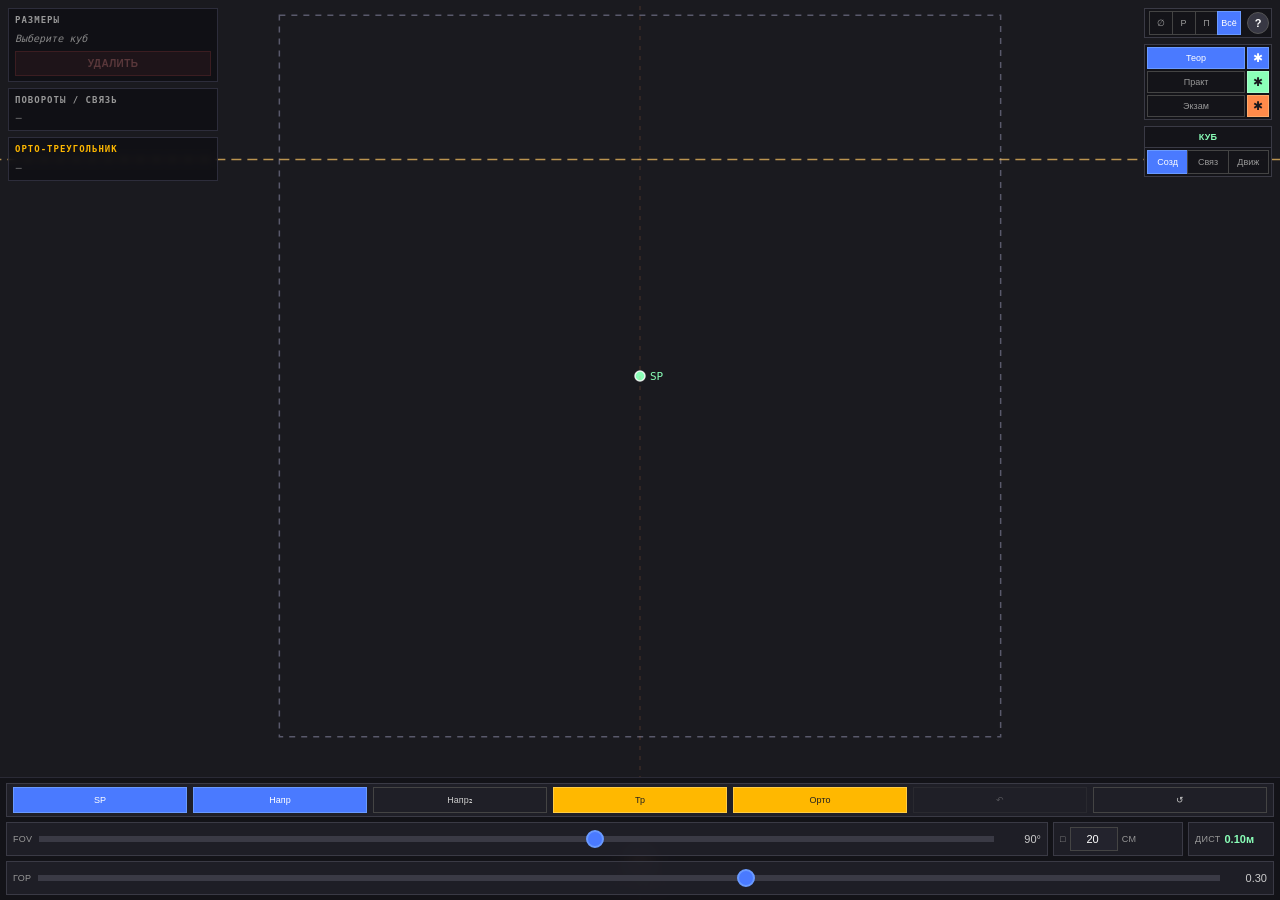
==== index.html @ d0c59bc8 "v2" ====
<!DOCTYPE html>
<html lang="ru">
<head>
<meta charset="utf-8">
<meta name="viewport" content="width=device-width, initial-scale=1, maximum-scale=1, user-scalable=no, viewport-fit=cover">
<title>Perspective Viewer</title>
<link rel="stylesheet" href="styles.css">
</head>
<body>
<canvas id="canvas"></canvas>

<div id="panels">
  <div class="panel" id="panelSize">
    <div class="panel-title"><span>Размеры</span></div>
    <div id="sizeRows"><div class="hint">Выберите куб</div></div>
    <button class="del-btn" id="deleteBtn" disabled>Удалить</button>
  </div>
  <div class="panel" id="panelRot">
    <div class="panel-title"><span>Повороты / Связь</span></div>
    <div id="rotRows"><div class="hint">—</div></div>
  </div>
  <div class="panel" id="panelOrtho" style="display:none">
    <div class="panel-title"><span style="color:#ffb800">Орто-треугольник</span></div>
    <div id="orthoRows"><div class="hint">—</div></div>
  </div>
  <div class="panel" id="panelSnap" style="display:none">
    <div class="panel-title"><span>Прилипание</span></div>
    <div class="snap-row">
      <span class="snap-lbl">Старт</span>
      <div class="snap-seg" data-target="snapStart">
        <button class="snap-btn active" data-val="points">Тчк</button>
        <button class="snap-btn" data-val="lines">Лин</button>
        <button class="snap-btn" data-val="none">—</button>
      </div>
    </div>
    <div class="snap-row">
      <span class="snap-lbl">Конец</span>
      <div class="snap-seg" data-target="snapEnd">
        <button class="snap-btn active" data-val="points">Тчк</button>
        <button class="snap-btn" data-val="lines">Лин</button>
        <button class="snap-btn" data-val="none">—</button>
      </div>
    </div>
  </div>
  <div class="panel" id="panelSegStyle" style="display:none">
    <div class="panel-title"><span>Вид отрезка</span></div>
    <div id="segStyleInfo" class="hint">Новые отрезки</div>
    <div class="snap-row">
      <span class="snap-lbl">Стиль</span>
      <div class="snap-seg" data-target="segStyle">
        <button class="snap-btn active" data-val="solid">Вид</button>
        <button class="snap-btn" data-val="dashed">Зад</button>
      </div>
    </div>
    <button class="del-btn" id="deleteSegBtn" disabled>Удалить отрезок</button>
  </div>
</div>

<div id="topRightControls">
  <div class="top-box" id="statsBox">
    <div class="tb-seg">
      <button class="tb-seg-btn" data-mode="none" title="Скрыть таблицы">∅</button>
      <button class="tb-seg-btn" data-mode="size" title="Только размеры">Р</button>
      <button class="tb-seg-btn" data-mode="rotation" title="Только повороты">П</button>
      <button class="tb-seg-btn active" data-mode="full" title="Всё">Всё</button>
    </div>
    <button class="help-circle" id="helpBtn" title="Справка">?</button>
  </div>
  <div class="top-box" id="modeBox">
    <div class="mode-col">
      <div class="mode-row">
        <button class="mode-btn active" data-mode="theory">Теор</button>
        <button class="vis-btn active" data-vis="theory" title="Видимость теории">✱</button>
      </div>
      <div class="mode-row">
        <button class="mode-btn" data-mode="practice">Практ</button>
        <button class="vis-btn active" data-vis="practice" title="Видимость практики">✱</button>
      </div>
      <div class="mode-row">
        <button class="mode-btn" data-mode="exam">Экзам</button>
        <button class="vis-btn active" data-vis="exam" title="Видимость экзамена">✱</button>
      </div>
    </div>
  </div>
  <div class="top-box" id="toolBox">
    <div class="tool-indicator" id="toolIndicator">Создание</div>
    <div class="tool-bottom">
      <div class="tb-seg" id="toolSegContainer"></div>
    </div>
  </div>
</div>

<div id="bottomBar">
  <div class="bb-row">
    <div class="bb-cell">
      <button class="bb-btn active" id="spBtn" title="Точка стояния">SP</button>
      <button class="bb-btn active" id="guidesBtn" title="Направляющие">Напр</button>
      <button class="bb-btn" id="guidesSecBtn" title="Напр. второстепенного">Напр₂</button>
      <button class="bb-btn ortho" id="triBtn" title="Треугольник VP">Тр</button>
      <button class="bb-btn ortho" id="orthoTableBtn" title="Орто-таблица">Орто</button>
      <button class="bb-btn reco" id="cubeRecoBtn" title="Распознать кубы" style="display:none">Куб</button>
      <button class="bb-btn raw" id="rawGraphBtn" title="Точки исходного графа" style="display:none">Точки</button>
      <button class="bb-btn simp" id="simpGraphBtn" title="Упрощённый граф" style="display:none">Упрощ</button>
      <button class="bb-btn" id="undoBtn" disabled title="Отменить">↶</button>
      <button class="bb-btn" id="clearBtn" title="Очистить">↺</button>
    </div>
  </div>
  <div class="bb-row">
    <div class="bb-cell" id="fovCell" style="flex: 2 1 0;">
      <span class="lbl">FOV</span>
      <input type="range" id="fovSlider" min="20" max="140" step="1" value="90">
      <span class="val" id="fovValue">90°</span>
    </div>
    <div class="bb-cell" style="flex: 0 0 130px;">
      <span class="lbl">□</span>
      <input type="number" class="size-input" id="sizeInput" value="20" min="1" max="200" step="1">
      <span class="lbl">см</span>
    </div>
    <div class="bb-cell" style="flex: 0 0 86px;">
      <span class="lbl">Дист</span>
      <span class="val dist-val" id="distValue" style="min-width:0">—</span>
    </div>
  </div>
  <div class="bb-row" id="horizonRow">
    <div class="bb-cell" id="horizonCell">
      <span class="lbl">Гор</span>
      <input type="range" id="horizonSlider" min="-150" max="150" step="1" value="0">
      <span class="val" id="horizonValue">0.00</span>
    </div>
  </div>
</div>

<div id="helpOverlay">
  <div class="help-box">
    <h2>Perspective Viewer</h2>
    <h3>Режимы</h3>
    <ul>
      <li><b>Теор</b> — 3D-кубы с полными подсказками. FOV, горизонт, SP — задаются вами.</li>
      <li><b>Практ</b> — отрезки, распознавание, отладка графа. FOV и горизонт скрыты.</li>
      <li><b>Экзам</b> — 3D-кубы без подсказок. FOV, горизонт, SP — задаются вами.</li>
    </ul>
    <h3>Кнопки видимости</h3>
    <p>Рядом с каждой вкладкой — кнопка <b>✱</b>. Она включает/выключает отображение элементов этой вкладки. Можно одновременно видеть кубы теории и кубы экзамена, или кубы и отрезки.</p>
    <button class="help-close" id="helpCloseBtn">Понятно</button>
  </div>
</div>

<script type="module" src="main.js"></script>
</body>
</html>
---- styles.css ----
* { margin: 0; padding: 0; box-sizing: border-box; border-radius: 0;
    user-select: none; -webkit-user-select: none; -webkit-touch-callout: none; }
html, body { width: 100%; height: 100%; overflow: hidden; background: #1a1a1f; }
body { font-family: -apple-system, BlinkMacSystemFont, 'Segoe UI', Roboto, sans-serif;
       color: #eee; touch-action: none; }
#canvas { display: block; position: fixed; inset: 0; touch-action: none; }
body.mode-create #canvas, body.mode-link #canvas, body.mode-segment #canvas, body.mode-erase #canvas { cursor: crosshair; }
body.mode-move #canvas { cursor: move; }

#panels { position: fixed; top: calc(8px + env(safe-area-inset-top)); left: 8px;
  width: 210px; max-height: calc(100vh - 200px); overflow-y: auto; overflow-x: hidden;
  display: flex; flex-direction: column; gap: 6px; z-index: 9; pointer-events: none; }
.panel { background: rgba(15,15,20,0.78); backdrop-filter: blur(4px); -webkit-backdrop-filter: blur(4px);
  border: 1px solid rgba(70,70,90,0.55); padding: 5px 6px;
  font-family: 'SF Mono', Menlo, Consolas, monospace; font-size: 10.5px; color: #d0d0d0;
  line-height: 1.5; pointer-events: auto; }
.panel-title { font-size: 9px; color: #999; text-transform: uppercase; letter-spacing: 1px;
  margin-bottom: 3px; display: flex; justify-content: space-between; gap: 6px; font-weight: 600; }
.sec-h { font-size: 9px; color: #8affb8; text-transform: uppercase; letter-spacing: 1px;
  margin-top: 5px; margin-bottom: 2px; font-weight: 600; }
.sec-h.link { color: #ff6ad5; } .sec-h.sec { color: #c0a0ff; } .sec-h.ortho { color: #ffb800; }
.hint { color: #888; font-style: italic; font-size: 10px; }
.row { padding: 3px 0; font-variant-numeric: tabular-nums; white-space: nowrap;
  display: flex; align-items: center; justify-content: space-between; gap: 4px; }
.row label { color: #999; flex: 0 0 16px; font-size: 9.5px; }
.row .val { flex: 0 0 40px; text-align: right; color: #ccc; font-variant-numeric: tabular-nums; font-size: 10px; }
#panelOrtho { font-size: 10px; }
#panelOrtho .row { padding: 1px 0; }
#panelOrtho .row label { flex: 0 0 40px; font-size: 9.5px; }
#panelOrtho .row .val { flex: 0 0 62px; font-size: 10px; }
#panelOrtho .row .val.good { color: #8affb8; } #panelOrtho .row .val.ok { color: #ffd888; }
#panelOrtho .row .val.bad { color: #ff5c5c; } #panelOrtho .row .val.none { color: #888; }
.row input[type=range] { -webkit-appearance: none; appearance: none; flex: 1 1 auto;
  min-width: 0; height: 20px; background: transparent; outline: none; margin: 0 4px;
  cursor: pointer; touch-action: auto; }
.row input[type=range]::-webkit-slider-runnable-track {
  height: 6px; background: #3a3a45; border-radius: 3px; }
.row input[type=range]::-webkit-slider-thumb { -webkit-appearance: none; appearance: none;
  width: 20px; height: 20px; border-radius: 50%; background: #4a7aff; cursor: pointer;
  border: 2px solid #6a9aff; margin-top: -7px; }
.row input[type=range]::-moz-range-track { height: 6px; background: #3a3a45; border-radius: 3px; }
.row input[type=range]::-moz-range-thumb { width: 20px; height: 20px; border-radius: 50%;
  background: #4a7aff; cursor: pointer; border: 2px solid #6a9aff; }
.row input[data-key^="link."]::-webkit-slider-thumb { background: #ff6ad5; border-color: #ff9ae0; }
.row input[data-key^="link."]::-moz-range-thumb { background: #ff6ad5; border-color: #ff9ae0; }
.step-btn { flex: 0 0 22px; height: 22px; background: #2a2a35; color: #ccc; border: 1px solid #444;
  font-size: 14px; font-weight: 700; cursor: pointer; padding: 0; line-height: 1;
  display: flex; align-items: center; justify-content: center; -webkit-tap-highlight-color: transparent; }
.step-btn:active { background: #3a4a6a; color: #fff; }
.del-btn { width: 100%; margin-top: 5px; padding: 6px; background: rgba(255,90,90,0.2);
  border: 1px solid rgba(255,90,90,0.5); color: #ff9090; font-size: 10px; font-weight: 600;
  cursor: pointer; -webkit-tap-highlight-color: transparent; text-transform: uppercase; letter-spacing: 0.4px; }
.del-btn:active { background: rgba(255,90,90,0.35); }
.del-btn:disabled { opacity: 0.3; cursor: not-allowed; }
.reset-btn { width: 100%; margin-top: 4px; padding: 4px; background: rgba(74,122,255,0.18);
  border: 1px solid rgba(74,122,255,0.5); color: #a0b8ff; font-size: 9px; font-weight: 600;
  cursor: pointer; -webkit-tap-highlight-color: transparent; text-transform: uppercase; letter-spacing: 0.4px; }
.reset-btn.link { background: rgba(255,106,213,0.18); border-color: rgba(255,106,213,0.5); color: #ffa0e8; }
.reset-btn:disabled { opacity: 0.3; cursor: not-allowed; }
.snap-row { display: flex; align-items: center; gap: 4px; padding: 3px 0; }
.snap-lbl { flex: 0 0 38px; font-size: 9px; color: #999; text-transform: uppercase; letter-spacing: 0.4px; }
.snap-seg { flex: 1; display: flex; height: 22px; }
.snap-btn { flex: 1; padding: 0 2px; background: transparent; color: #999;
  border: 1px solid #444; border-right: none; font-size: 9px; cursor: pointer;
  -webkit-tap-highlight-color: transparent; font-family: inherit;
  min-width: 0; white-space: nowrap; overflow: hidden; text-overflow: ellipsis; }
.snap-btn:last-child { border-right: 1px solid #444; }
.snap-btn.active { background: #8affb8; color: #1a1a1f; border-color: #aaffcc; }
.snap-btn[data-val="lines"].active { background: #ff8a4a; color: #1a1a1f; border-color: #ffaa6a; }
.snap-btn[data-val="none"].active { background: #666; color: #fff; border-color: #888; }
.snap-btn[data-val="dashed"].active { background: #c0a0ff; color: #1a1a1f; border-color: #d4baff; }

#topRightControls { position: fixed; top: calc(8px + env(safe-area-inset-top)); right: 8px;
  width: 128px; display: flex; flex-direction: column; gap: 6px; align-items: stretch; z-index: 10; }
.top-box { background: rgba(20,20,25,0.92); backdrop-filter: blur(10px); -webkit-backdrop-filter: blur(10px);
  border: 1px solid #3a3a45; display: flex; align-items: center; padding: 2px; width: 100%; }
#statsBox { gap: 4px; } #modeBox { padding: 2px; }
#toolBox { flex-direction: column; align-items: stretch; padding: 0; overflow: hidden; }
.tool-indicator { padding: 5px 6px; font-size: 9px; color: #8affb8; text-align: center;
  font-weight: 600; text-transform: uppercase; letter-spacing: 0.3px;
  border-bottom: 1px solid #3a3a45; white-space: nowrap; overflow: hidden;
  text-overflow: ellipsis; width: 100%; }
.tool-indicator.move { color: #ffd888; } .tool-indicator.link { color: #ff6ad5; }
.tool-indicator.segment { color: #8affb8; } .tool-indicator.erase { color: #ff9090; }
.tool-bottom { display: flex; align-items: center; padding: 2px 0; width: 100%; }
.tb-seg { display: flex; flex: 1; height: 24px; margin: 0 2px; min-width: 0; }
.tb-seg-btn { flex: 1 1 0; padding: 0 1px; background: transparent; color: #999;
  border: 1px solid #444; border-right: none; font-size: 9px; cursor: pointer;
  -webkit-tap-highlight-color: transparent; min-width: 0; white-space: nowrap;
  overflow: hidden; text-overflow: ellipsis; text-align: center; }
.tb-seg-btn:last-child { border-right: 1px solid #444; }
.tb-seg-btn.active { background: #4a7aff; color: #fff; border-color: #6a9aff; }
.tb-seg-btn[data-tool="move"].active { background: #ff8a4a; border-color: #ffaa6a; }
.tb-seg-btn[data-tool="link"].active { background: #ff6ad5; border-color: #ff9ae0; }
.tb-seg-btn[data-tool="segment"].active { background: #8affb8; color: #1a1a1f; border-color: #aaffcc; }
.tb-seg-btn[data-tool="erase"].active { background: #ff9090; color: #1a1a1f; border-color: #ffb0b0; }

.mode-col { display: flex; flex-direction: column; gap: 2px; width: 100%; }
.mode-row { display: flex; gap: 2px; width: 100%; }
.mode-row .mode-btn {
  flex: 1 1 0; height: 22px; padding: 0 2px;
  background: transparent; color: #999;
  border: 1px solid #444;
  font-size: 9px; cursor: pointer;
  -webkit-tap-highlight-color: transparent;
  min-width: 0; white-space: nowrap;
  overflow: hidden; text-overflow: ellipsis; text-align: center;
  font-family: inherit;
}
.mode-row .mode-btn.active[data-mode="theory"] { background: #4a7aff; color: #fff; border-color: #6a9aff; }
.mode-row .mode-btn.active[data-mode="practice"] { background: #8affb8; color: #1a1a1f; border-color: #aaffcc; }
.mode-row .mode-btn.active[data-mode="exam"] { background: #ff8a4a; color: #1a1a1f; border-color: #ffaa6a; }
.vis-btn {
  flex: 0 0 22px; height: 22px; padding: 0;
  background: transparent; color: #555;
  border: 1px solid #444; font-size: 12px;
  cursor: pointer; -webkit-tap-highlight-color: transparent;
  font-family: inherit;
  display: flex; align-items: center; justify-content: center;
}
.vis-btn.active { color: #fff; }
.vis-btn.active[data-vis="theory"] { background: #4a7aff; border-color: #6a9aff; }
.vis-btn.active[data-vis="practice"] { background: #8affb8; color: #1a1a1f; border-color: #aaffcc; }
.vis-btn.active[data-vis="exam"] { background: #ff8a4a; color: #1a1a1f; border-color: #ffaa6a; }
.help-circle { width: 22px; height: 22px; border-radius: 50%; background: #383844;
  border: 1px solid #555; color: #fff; font-weight: 700; font-size: 11px; cursor: pointer;
  -webkit-tap-highlight-color: transparent; display: flex; align-items: center;
  justify-content: center; flex: 0 0 auto; }

#bottomBar { position: fixed; bottom: 0; left: 0; right: 0;
  padding: 5px 6px; padding-bottom: calc(5px + env(safe-area-inset-bottom));
  background: rgba(20,20,25,0.94); backdrop-filter: blur(10px); -webkit-backdrop-filter: blur(10px);
  border-top: 1px solid #2a2a35; z-index: 10; display: flex; flex-direction: column; gap: 5px; }
.bb-row { display: flex; gap: 5px; align-items: stretch; }
.bb-cell { display: flex; align-items: center; gap: 4px; height: 34px;
  background: rgba(35,35,45,0.75); border: 1px solid #3a3a45; padding: 0 6px;
  flex: 1 1 0; min-width: 0; }
.bb-cell .lbl { font-size: 9px; color: #999; text-transform: uppercase; letter-spacing: 0.3px; flex: 0 0 auto; }
.bb-cell .val { font-size: 11px; color: #ccc; font-variant-numeric: tabular-nums;
  flex: 0 0 auto; min-width: 40px; text-align: right; }
.bb-cell .val.dist-val { color: #8affb8; font-weight: 600; }
#fovSlider, #horizonSlider { -webkit-appearance: none; appearance: none; flex: 1 1 auto;
  min-width: 40px; height: 6px; background: #3a3a45; outline: none; cursor: pointer; margin: 0 3px; }
#fovSlider::-webkit-slider-thumb, #horizonSlider::-webkit-slider-thumb { -webkit-appearance: none;
  appearance: none; width: 18px; height: 18px; border-radius: 50%; background: #4a7aff;
  cursor: pointer; border: 2px solid #6a9aff; }
#fovSlider::-moz-range-thumb, #horizonSlider::-moz-range-thumb { width: 18px; height: 18px;
  border-radius: 50%; background: #4a7aff; cursor: pointer; border: 2px solid #6a9aff; }
.size-input { width: 48px; height: 24px; padding: 0 3px; background: #23232d; border: 1px solid #444;
  color: #fff; font-size: 11px; text-align: right; font-family: inherit;
  -webkit-appearance: none; appearance: none; outline: none; flex: 0 0 auto; }
.size-input:focus { border-color: #6a9aff; }
.bb-btn { flex: 1 1 0; height: 26px; padding: 0 2px; background: transparent; color: #ccc;
  border: 1px solid #444; font-size: 9px; font-weight: 500; cursor: pointer;
  -webkit-tap-highlight-color: transparent; white-space: nowrap; display: flex;
  align-items: center; justify-content: center; min-width: 0; overflow: hidden;
  text-overflow: ellipsis; }
.bb-btn + .bb-btn { margin-left: 2px; }
.bb-btn:active:not(:disabled) { background: rgba(80,80,100,0.6); }
.bb-btn:disabled { opacity: 0.3; cursor: not-allowed; }
.bb-btn.active { background: #4a7aff; color: #fff; border-color: #6a9aff; }
.bb-btn.ortho.active { background: #ffb800; border-color: #ffcc44; color: #222; }
.bb-btn.reco.active { background: #ff8a4a; border-color: #ffaa6a; color: #222; }
.bb-btn.raw.active { background: #ff5c5c; border-color: #ff7c7c; color: #fff; }
.bb-btn.simp.active { background: #ffd888; border-color: #ffe8a8; color: #222; }

#helpOverlay { position: fixed; inset: 0; z-index: 100; background: rgba(0,0,0,0.75);
  backdrop-filter: blur(4px); -webkit-backdrop-filter: blur(4px); display: none;
  align-items: center; justify-content: center; padding: 16px; }
#helpOverlay.show { display: flex; }
.help-box { background: #1e1e28; border: 1px solid #3a3a45; max-width: 540px;
  max-height: 90vh; width: 100%; overflow-y: auto; padding: 18px 20px;
  color: #ddd; font-size: 12px; line-height: 1.55; }
.help-box h2 { font-size: 16px; color: #fff; margin-bottom: 12px; font-weight: 600; }
.help-box h3 { font-size: 11px; color: #8affb8; margin: 14px 0 5px;
  text-transform: uppercase; letter-spacing: 1px; font-weight: 600; }
.help-box ul { padding-left: 18px; margin-bottom: 7px; }
.help-box li { margin-bottom: 3px; } .help-box b { color: #fff; }
.help-close { margin-top: 16px; width: 100%; padding: 10px; background: #4a7aff;
  color: #fff; border: none; font-size: 13px; font-weight: 600; cursor: pointer; }
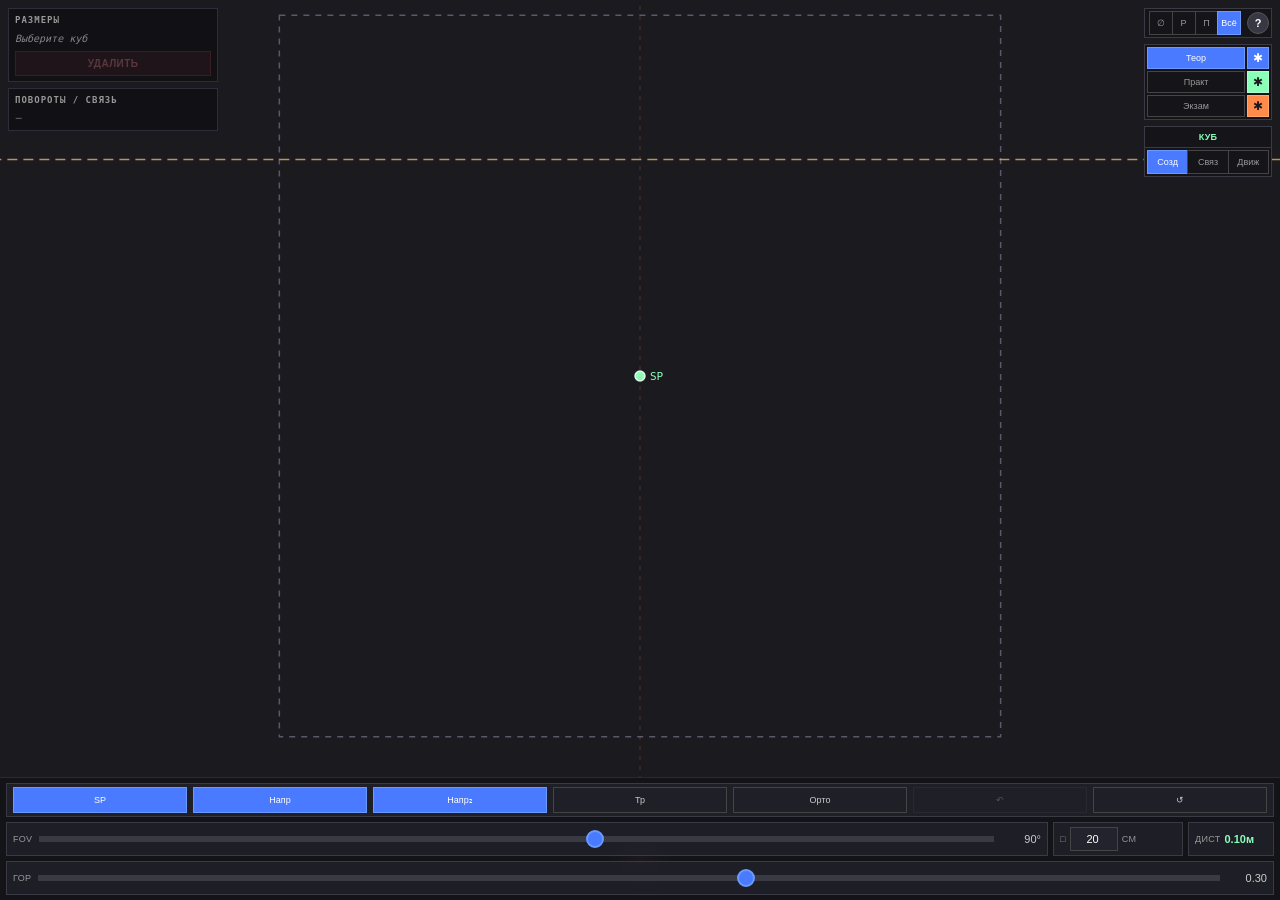
==== commit 62abeaad: "v3" ====
--- a/index.html
+++ b/index.html
@@ -98,9 +98,10 @@
       <button class="bb-btn" id="guidesSecBtn" title="Напр. второстепенного">Напр₂</button>
       <button class="bb-btn ortho" id="triBtn" title="Треугольник VP">Тр</button>
       <button class="bb-btn ortho" id="orthoTableBtn" title="Орто-таблица">Орто</button>
-      <button class="bb-btn reco" id="cubeRecoBtn" title="Распознать кубы" style="display:none">Куб</button>
       <button class="bb-btn raw" id="rawGraphBtn" title="Точки исходного графа" style="display:none">Точки</button>
       <button class="bb-btn simp" id="simpGraphBtn" title="Упрощённый граф" style="display:none">Упрощ</button>
+      <button class="bb-btn reco" id="cubeRecoBtn" title="Распознать кубы" style="display:none">Куб</button>
+      <button class="bb-btn vp-an" id="vpAnalysisBtn" title="Точки схода и FOV" style="display:none">ВП</button>
       <button class="bb-btn" id="undoBtn" disabled title="Отменить">↶</button>
       <button class="bb-btn" id="clearBtn" title="Очистить">↺</button>
     </div>
--- a/styles.css
+++ b/styles.css
@@ -160,10 +160,10 @@
 .bb-btn:disabled { opacity: 0.3; cursor: not-allowed; }
 .bb-btn.active { background: #4a7aff; color: #fff; border-color: #6a9aff; }
 .bb-btn.ortho.active { background: #ffb800; border-color: #ffcc44; color: #222; }
-.bb-btn.reco.active { background: #ff8a4a; border-color: #ffaa6a; color: #222; }
-.bb-btn.raw.active { background: #ff5c5c; border-color: #ff7c7c; color: #fff; }
-.bb-btn.simp.active { background: #ffd888; border-color: #ffe8a8; color: #222; }
-
+.bb-btn.reco.active { background: #ffb800; border-color: #ffcc44; color: #222; }
+.bb-btn.raw.active { background: #c8c8c8; border-color: #e0e0e0; color: #222; }
+.bb-btn.simp.active { background: #c8c8c8; border-color: #e0e0e0; color: #222; }
+.bb-btn.vp-an.active { background: #ffb800; border-color: #ffcc44; color: #222; }
 #helpOverlay { position: fixed; inset: 0; z-index: 100; background: rgba(0,0,0,0.75);
   backdrop-filter: blur(4px); -webkit-backdrop-filter: blur(4px); display: none;
   align-items: center; justify-content: center; padding: 16px; }
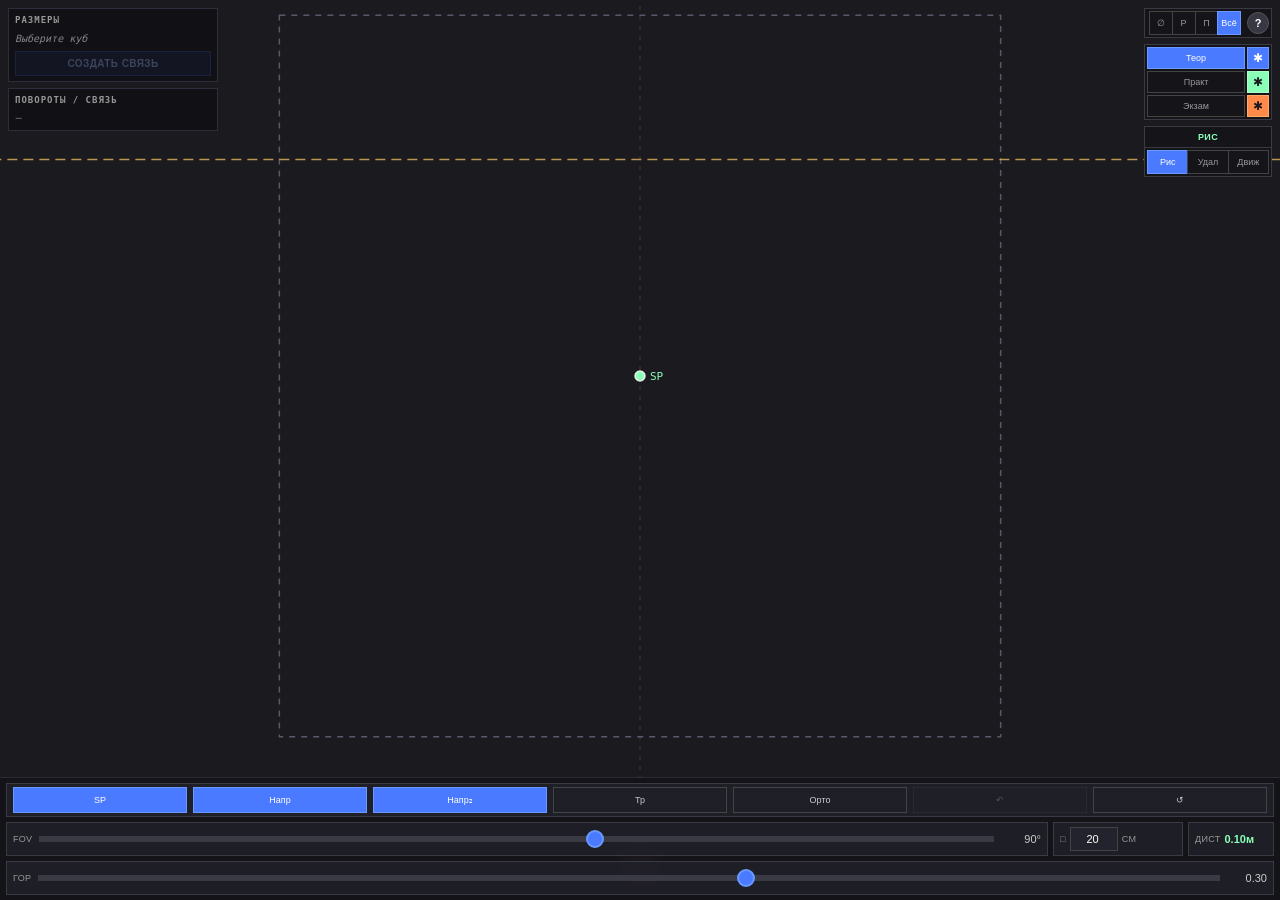
==== commit a7847c57: "v4" ====
--- a/index.html
+++ b/index.html
@@ -13,7 +13,7 @@
   <div class="panel" id="panelSize">
     <div class="panel-title"><span>Размеры</span></div>
     <div id="sizeRows"><div class="hint">Выберите куб</div></div>
-    <button class="del-btn" id="deleteBtn" disabled>Удалить</button>
+    <button class="del-btn link-add" id="linkToggleBtn" disabled>Создать связь</button>
   </div>
   <div class="panel" id="panelRot">
     <div class="panel-title"><span>Повороты / Связь</span></div>
@@ -85,7 +85,7 @@
   <div class="top-box" id="toolBox">
     <div class="tool-indicator" id="toolIndicator">Создание</div>
     <div class="tool-bottom">
-      <div class="tb-seg" id="toolSegContainer"></div>
+      <div id="toolSegContainer"></div>
     </div>
   </div>
 </div>
--- a/styles.css
+++ b/styles.css
@@ -52,6 +52,10 @@
   cursor: pointer; -webkit-tap-highlight-color: transparent; text-transform: uppercase; letter-spacing: 0.4px; }
 .del-btn:active { background: rgba(255,90,90,0.35); }
 .del-btn:disabled { opacity: 0.3; cursor: not-allowed; }
+.del-btn.link-add { background: rgba(74,122,255,0.18); border-color: rgba(74,122,255,0.5); color: #a0b8ff; }
+.del-btn.link-add:active { background: rgba(74,122,255,0.35); }
+.del-btn.link-remove { background: rgba(255,90,90,0.2); border-color: rgba(255,90,90,0.5); color: #ff9090; }
+.del-btn.link-remove:active { background: rgba(255,90,90,0.35); }
 .reset-btn { width: 100%; margin-top: 4px; padding: 4px; background: rgba(74,122,255,0.18);
   border: 1px solid rgba(74,122,255,0.5); color: #a0b8ff; font-size: 9px; font-weight: 600;
   cursor: pointer; -webkit-tap-highlight-color: transparent; text-transform: uppercase; letter-spacing: 0.4px; }
@@ -82,8 +86,11 @@
   text-overflow: ellipsis; width: 100%; }
 .tool-indicator.move { color: #ffd888; } .tool-indicator.link { color: #ff6ad5; }
 .tool-indicator.segment { color: #8affb8; } .tool-indicator.erase { color: #ff9090; }
-.tool-bottom { display: flex; align-items: center; padding: 2px 0; width: 100%; }
+.tool-bottom { display: flex; align-items: stretch; padding: 2px 0; width: 100%; }
 .tb-seg { display: flex; flex: 1; height: 24px; margin: 0 2px; min-width: 0; }
+#toolSegContainer { display: flex; flex-direction: column; gap: 2px;
+  margin: 0 2px; padding: 0; min-width: 0; flex: 1; height: auto; }
+#toolSegContainer .tb-seg { margin: 0; height: 24px; flex: 0 0 24px; width: 100%; }
 .tb-seg-btn { flex: 1 1 0; padding: 0 1px; background: transparent; color: #999;
   border: 1px solid #444; border-right: none; font-size: 9px; cursor: pointer;
   -webkit-tap-highlight-color: transparent; min-width: 0; white-space: nowrap;
@@ -94,6 +101,10 @@
 .tb-seg-btn[data-tool="link"].active { background: #ff6ad5; border-color: #ff9ae0; }
 .tb-seg-btn[data-tool="segment"].active { background: #8affb8; color: #1a1a1f; border-color: #aaffcc; }
 .tb-seg-btn[data-tool="erase"].active { background: #ff9090; color: #1a1a1f; border-color: #ffb0b0; }
+.tb-seg-btn[data-action="moveSnap"].active { background: #ffd888; color: #1a1a1f; border-color: #ffe8a8; }
+.tb-seg-btn[data-action="groupMove"].active { background: #ff8a4a; color: #fff; border-color: #ffaa6a; }
+.tb-seg-btn[data-action="moveOff"].active { background: #666; color: #fff; border-color: #888; }
+.tb-seg-btn:disabled { opacity: 0.35; cursor: not-allowed; }
 
 .mode-col { display: flex; flex-direction: column; gap: 2px; width: 100%; }
 .mode-row { display: flex; gap: 2px; width: 100%; }
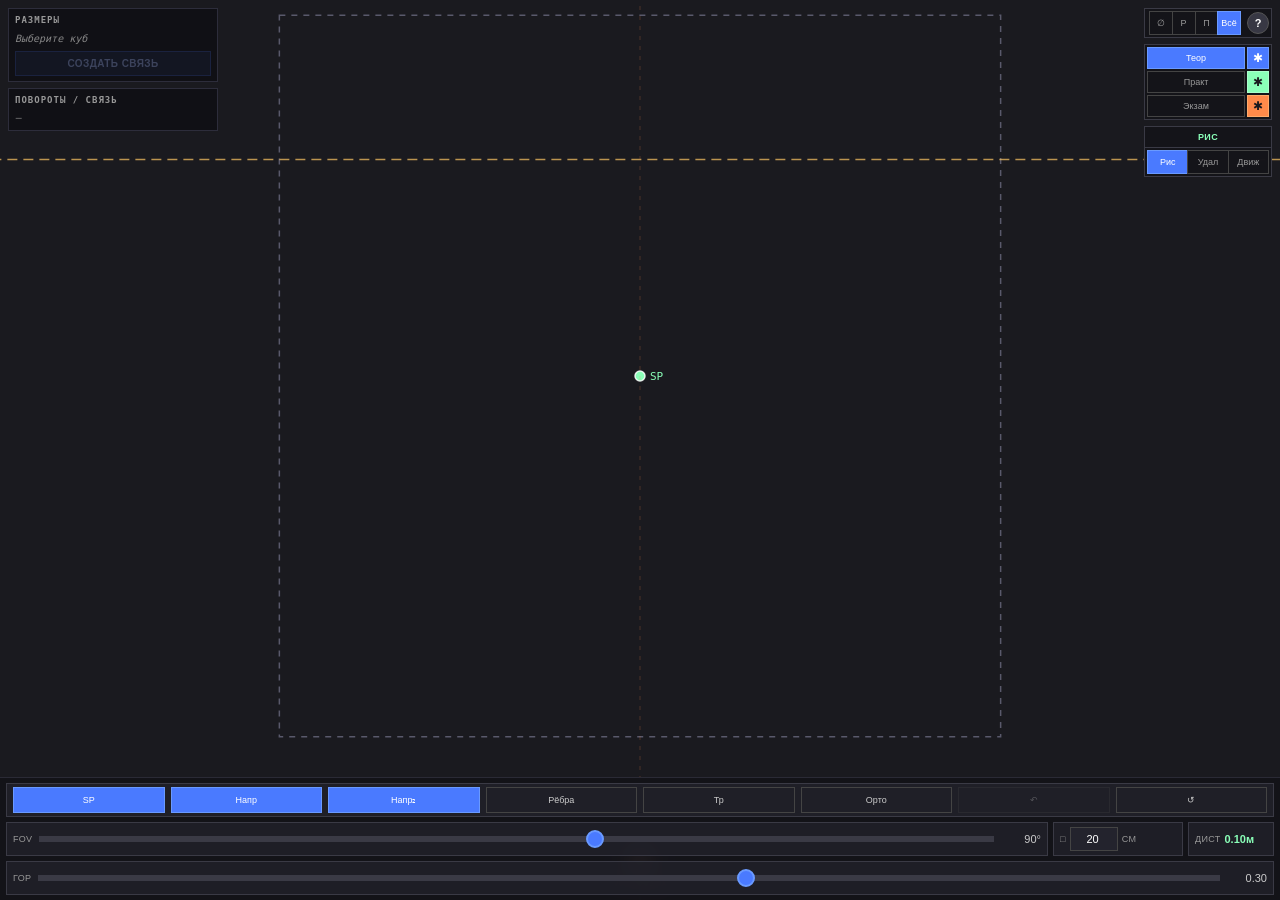
==== commit 645e6f17: "v5" ====
--- a/index.html
+++ b/index.html
@@ -23,6 +23,10 @@
     <div class="panel-title"><span style="color:#ffb800">Орто-треугольник</span></div>
     <div id="orthoRows"><div class="hint">—</div></div>
   </div>
+  <div class="panel" id="panelEdgeDims" style="display:none">
+    <div class="panel-title"><span>Рёбра куба</span></div>
+    <div id="edgeDimsRows"><div class="hint">—</div></div>
+  </div>
   <div class="panel" id="panelSnap" style="display:none">
     <div class="panel-title"><span>Прилипание</span></div>
     <div class="snap-row">
@@ -41,18 +45,6 @@
         <button class="snap-btn" data-val="none">—</button>
       </div>
     </div>
-  </div>
-  <div class="panel" id="panelSegStyle" style="display:none">
-    <div class="panel-title"><span>Вид отрезка</span></div>
-    <div id="segStyleInfo" class="hint">Новые отрезки</div>
-    <div class="snap-row">
-      <span class="snap-lbl">Стиль</span>
-      <div class="snap-seg" data-target="segStyle">
-        <button class="snap-btn active" data-val="solid">Вид</button>
-        <button class="snap-btn" data-val="dashed">Зад</button>
-      </div>
-    </div>
-    <button class="del-btn" id="deleteSegBtn" disabled>Удалить отрезок</button>
   </div>
 </div>
 
@@ -82,10 +74,13 @@
       </div>
     </div>
   </div>
-  <div class="top-box" id="toolBox">
+    <div class="top-box" id="toolBox">
     <div class="tool-indicator" id="toolIndicator">Создание</div>
     <div class="tool-bottom">
-      <div id="toolSegContainer"></div>
+      <div class="tb-seg" id="toolSegContainer"></div>
+    </div>
+    <div class="tool-bottom" id="segTypeRow" style="display:none">
+      <div class="tb-seg" id="segTypeContainer"></div>
     </div>
   </div>
 </div>
@@ -96,6 +91,7 @@
       <button class="bb-btn active" id="spBtn" title="Точка стояния">SP</button>
       <button class="bb-btn active" id="guidesBtn" title="Направляющие">Напр</button>
       <button class="bb-btn" id="guidesSecBtn" title="Напр. второстепенного">Напр₂</button>
+      <button class="bb-btn dims" id="edgeDimsBtn" title="Размеры рёбер выделенного куба">Рёбра</button>
       <button class="bb-btn ortho" id="triBtn" title="Треугольник VP">Тр</button>
       <button class="bb-btn ortho" id="orthoTableBtn" title="Орто-таблица">Орто</button>
       <button class="bb-btn raw" id="rawGraphBtn" title="Точки исходного графа" style="display:none">Точки</button>
@@ -106,7 +102,7 @@
       <button class="bb-btn" id="clearBtn" title="Очистить">↺</button>
     </div>
   </div>
-  <div class="bb-row">
+  <div class="bb-row" id="camRow">
     <div class="bb-cell" id="fovCell" style="flex: 2 1 0;">
       <span class="lbl">FOV</span>
       <input type="range" id="fovSlider" min="20" max="140" step="1" value="90">
--- a/styles.css
+++ b/styles.css
@@ -175,6 +175,13 @@
 .bb-btn.raw.active { background: #c8c8c8; border-color: #e0e0e0; color: #222; }
 .bb-btn.simp.active { background: #c8c8c8; border-color: #e0e0e0; color: #222; }
 .bb-btn.vp-an.active { background: #ffb800; border-color: #ffcc44; color: #222; }
+.bb-btn.dims.active { background: #c8c8c8; border-color: #e0e0e0; color: #222; }
+#panelEdgeDims { font-size: 10px; }
+#panelEdgeDims .sec-h { color: #888; margin-top: 4px; }
+#panelEdgeDims .row { justify-content: flex-start; gap: 5px; padding: 1px 0; }
+#panelEdgeDims .row label { flex: 0 0 18px; font-size: 9px; }
+#panelEdgeDims .row .val { flex: 1 1 0; min-width: 0; text-align: right; font-size: 9.5px; }
+#panelEdgeDims .row .val.cm { color: #8affb8; }
 #helpOverlay { position: fixed; inset: 0; z-index: 100; background: rgba(0,0,0,0.75);
   backdrop-filter: blur(4px); -webkit-backdrop-filter: blur(4px); display: none;
   align-items: center; justify-content: center; padding: 16px; }
@@ -188,4 +195,7 @@
 .help-box ul { padding-left: 18px; margin-bottom: 7px; }
 .help-box li { margin-bottom: 3px; } .help-box b { color: #fff; }
 .help-close { margin-top: 16px; width: 100%; padding: 10px; background: #4a7aff;
-  color: #fff; border: none; font-size: 13px; font-weight: 600; cursor: pointer; }+  color: #fff; border: none; font-size: 13px; font-weight: 600; cursor: pointer; }
+  .tb-seg-btn[data-stype="normal"].active { background: #8affb8; color: #1a1a1f; border-color: #aaffcc; }
+.tb-seg-btn[data-stype="ignored"].active { background: #777788; color: #fff; border-color: #999; }
+.tb-seg-btn[data-stype="secondary"].active { background: #c0a0ff; color: #1a1a1f; border-color: #d4baff; }
